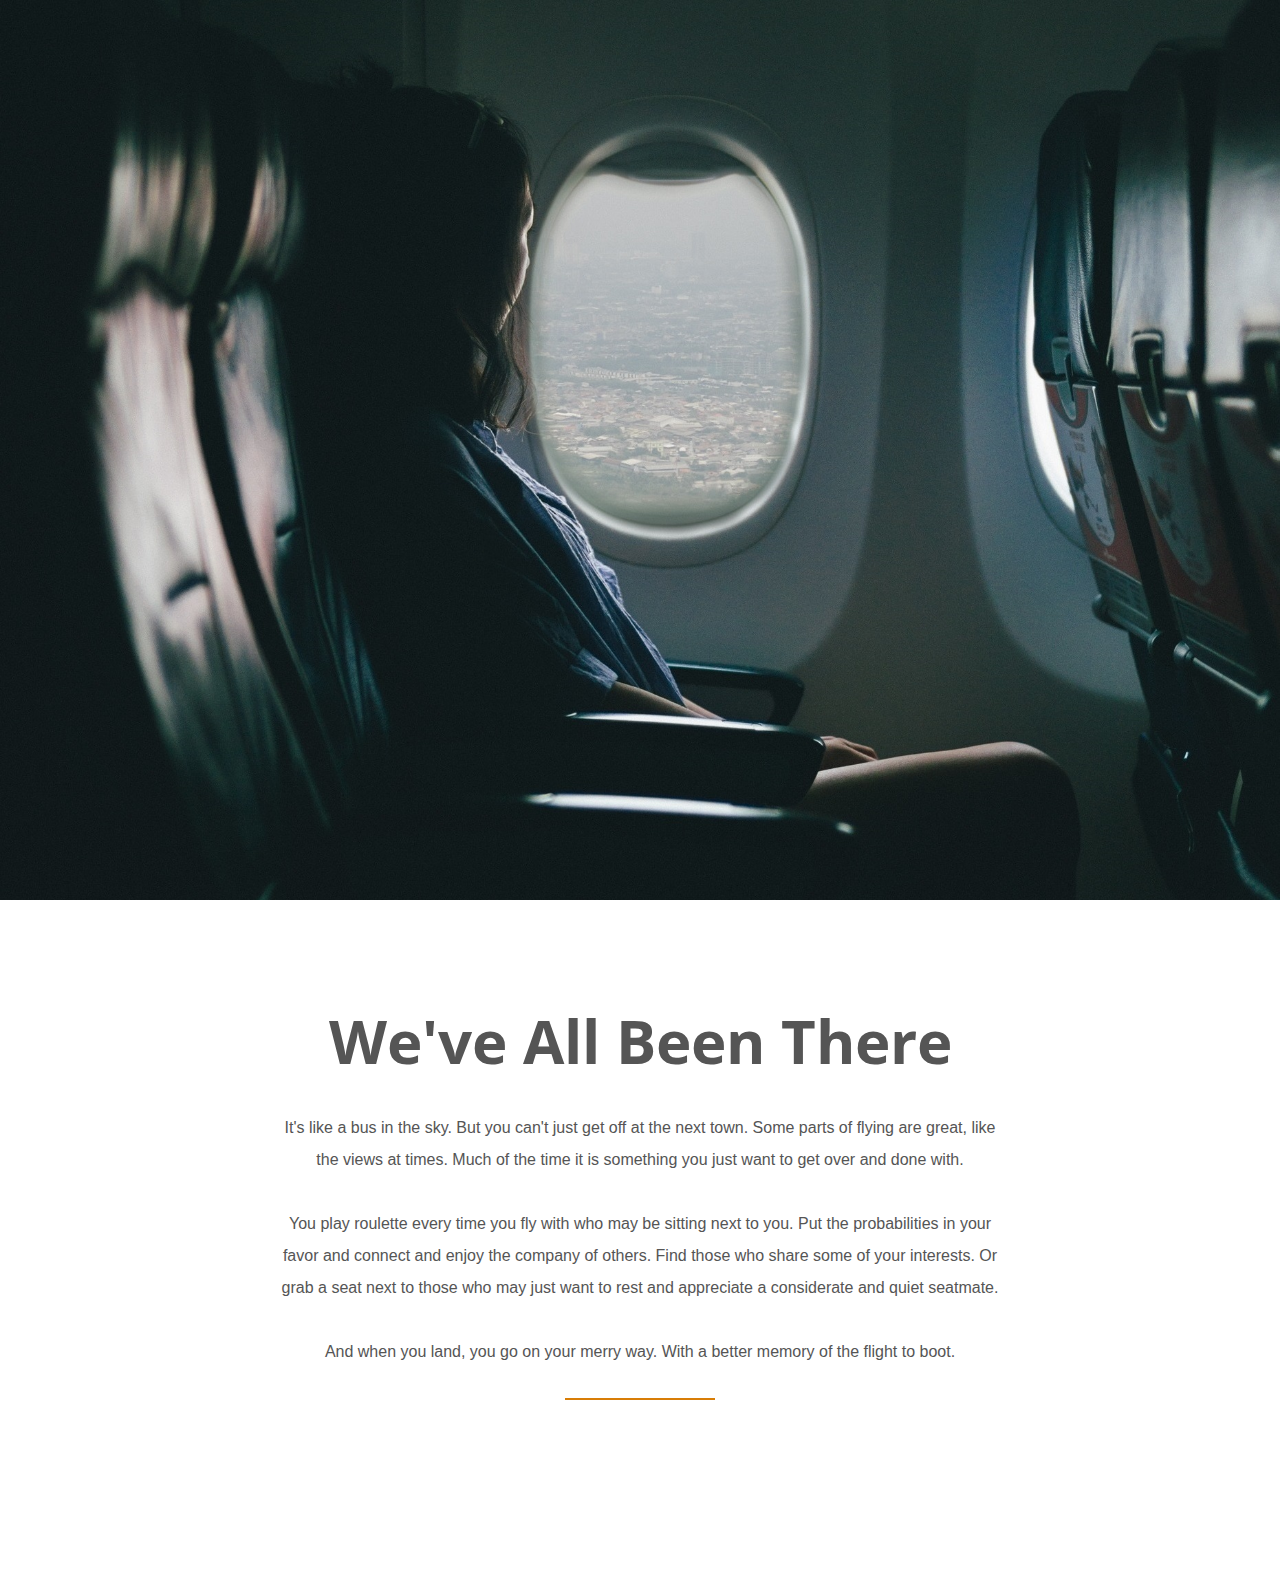
==== index.html @ ed161af6 "Update index.html" ====
<!DOCTYPE html>
<html>
<head>
    <meta charset="utf-8" />
    <meta http-equiv="X-UA-Compatible" content="IE=edge">
   <meta name="viewport" content="width=device-width, initial-scale=1">
   <title>GoodPlaneFun</title>

    <link href="https://fonts.googleapis.com/css?family=Open+Sans" rel="stylesheet">
	<link href="https://fonts.googleapis.com/css?family=Quicksand" rel="stylesheet">
    <link rel="stylesheet" href="https://maxcdn.bootstrapcdn.com/font-awesome/4.6.0/css/font-awesome.min.css">
    <link rel="stylesheet" type="text/css" media="screen" href="./main.css" />
    <script src="main.js"></script>
</head>

<body>
    <header>
        <h2><a href="#">GoodPlaneFun</a></h2>
        <nav> 
<!--             <li><a href="#">Input</a></li>   -->
            <li><a href="#">About</a></li> 
            <li><a href="#">Contact</a></li> 
        </nav>

    </header>


<section class="hero" >
    <div class="background-image" style="background-image: url(assets/img/plane2.jpg);"></div>
    <div class="hero-content-area">
    <h1>GoodPlaneFun</h1>
    <h3>Flying the friendly skies.</h3>
    <a href="page2.html" class="btn">Come On-Board</a></div>
</section>
<section class="our-work">
    <h3 class="title">We've all been there</h3>
    <p>It's like a bus in the sky. But you can't just get off at the next town. Some parts of flying are great, like the 
            views at times. Much of the time it is something you just want to get over and done with. 
            <br />
            <br />  
            You play roulette every time you fly with who may be sitting next to you. 
            Put the probabilities in your favor and connect and enjoy the company of others.
            Find those who share some of your interests. Or grab a seat next to those who may just 
            want to rest and appreciate a considerate and quiet seatmate.
            <br />
            <br />     
            And when you land, you go on your merry way. With a better memory
           of the flight to boot. </p>

    <hr>

</section>
 

</body>
</html>
---- main.css ----
* {
    margin: 0;
    padding: 0;
    box-sizing: border-box;
}

html {
    font: normal 16px sans-serif;
    color: #555;
}

nav {
    list-style: none;
}

a {
    text-decoration: none;
    opacity: .8;
    font: #fff;
    color: inherit;
    cursor: pointer;
  
}

a:hover {
    opacity: 1;
}

a.btn{
	color: #fff;
	border-radius: 4px;
	text-transform: uppercase;
/* 	background-color: rgb(18, 33, 247); */
	background-color: rgb(216, 125, 6);
	font-weight: 800;
	text-align: center;
}
hr{
	width: 150px;
	height: 2px;
	background-color: rgb(216, 125, 6);
	border: 0;
	margin-bottom: 80px;
}


section {
    display: flex;
    flex-direction: column;
    align-items: center;
    padding: 100px;
}
section h3.title {
    text-transform: capitalize;
    font: bold 60px 'Open Sans', sans-serif;
    margin-bottom: 30px;
    text-align: center;

}

section p {
    max-width: 775px;
    line-height: 2;
    padding: 0 20px;
    margin-bottom: 30px;
    text-align: center;
}


header {
    position: absolute;
    width: 100%;
    display: flex;
    justify-content: space-around;
    align-items: center;
    padding: 35px 100px 0;
    animation: fadein 1s .5s forwards;
    opacity: 0;
    color: #fff;
}

@keyframes fadein {
    100% {
        opacity: 1;
    }
}


header h2 {
    font-family: sans-serif;
}

header nav {
    display: flex;
    margin-right: -15px;
}

header nav li {
    margin: 0 15px;
}


.hero {
    position: relative;
    justify-content: center;
    text-align: center;
    min-height: 100vh;
    color: #fff;
}

.hero .background-image {
    position: absolute;
    top: 0;
    left: 0;
    width: 100%;
    height: 100%;
    background-size: cover;
    z-index: -1;
    background-color: #555;
}

.hero h1 {
    font: bold 60px sans-serif;
    margin-bottom: 15px;
    }

.hero h3 {
    font: normal 28px sans-serif;
    margin-bottom: 40px;
}

.hero a.btn {
    padding: 20px 46px;
}

.hero-content-area {
    opacity: 0;
    margin-top: 100px;
    animation: 1s slidefade 1s forwards;

}

@keyframes slidefade {
    100% {
        opacity: 1;
        margin: 0;
    }
}
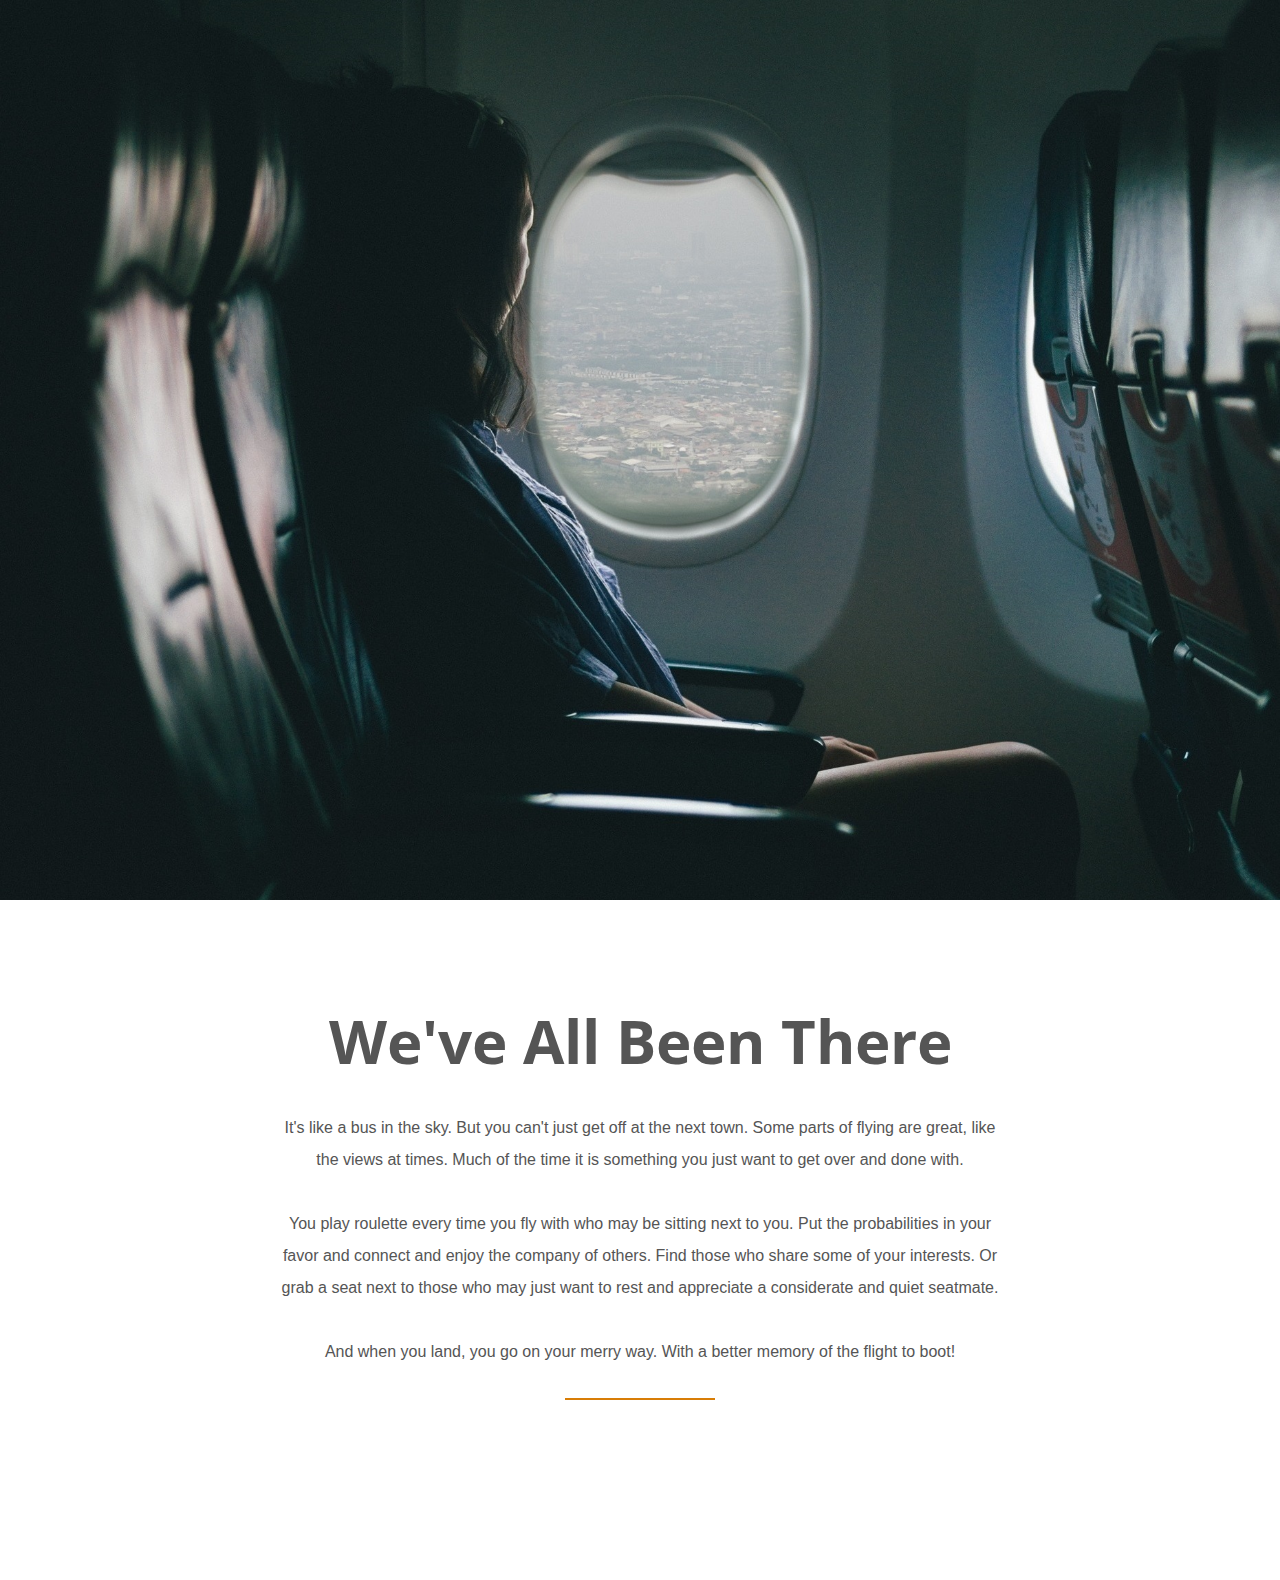
==== commit 2ebb8618: "Update index.html" ====
--- a/index.html
+++ b/index.html
@@ -17,7 +17,7 @@
     <header>
         <h2><a href="#">GoodPlaneFun</a></h2>
         <nav> 
-<!--             <li><a href="#">Input</a></li>   -->
+            <!-- <li><a href="#">Input</a></li>   -->
             <li><a href="#">About</a></li> 
             <li><a href="#">Contact</a></li> 
         </nav>
@@ -29,8 +29,8 @@
     <div class="background-image" style="background-image: url(assets/img/plane2.jpg);"></div>
     <div class="hero-content-area">
     <h1>GoodPlaneFun</h1>
-    <h3>Flying the friendly skies.</h3>
-    <a href="page2.html" class="btn">Come On-Board</a></div>
+    <h3>Fly the friendly skies.</h3>
+    <a href="page2.html" class="btn">Take Off</a></div>
 </section>
 <section class="our-work">
     <h3 class="title">We've all been there</h3>
@@ -45,7 +45,7 @@
             <br />
             <br />     
             And when you land, you go on your merry way. With a better memory
-           of the flight to boot. </p>
+           of the flight to boot! </p>
 
     <hr>
 
--- a/main.css
+++ b/main.css
@@ -30,8 +30,8 @@
 	color: #fff;
 	border-radius: 4px;
 	text-transform: uppercase;
-/* 	background-color: rgb(18, 33, 247); */
-	background-color: rgb(216, 125, 6);
+	background-color: rgb(18, 33, 247);
+/* 	background-color: rgb(216, 125, 6); */
 	font-weight: 800;
 	text-align: center;
 }
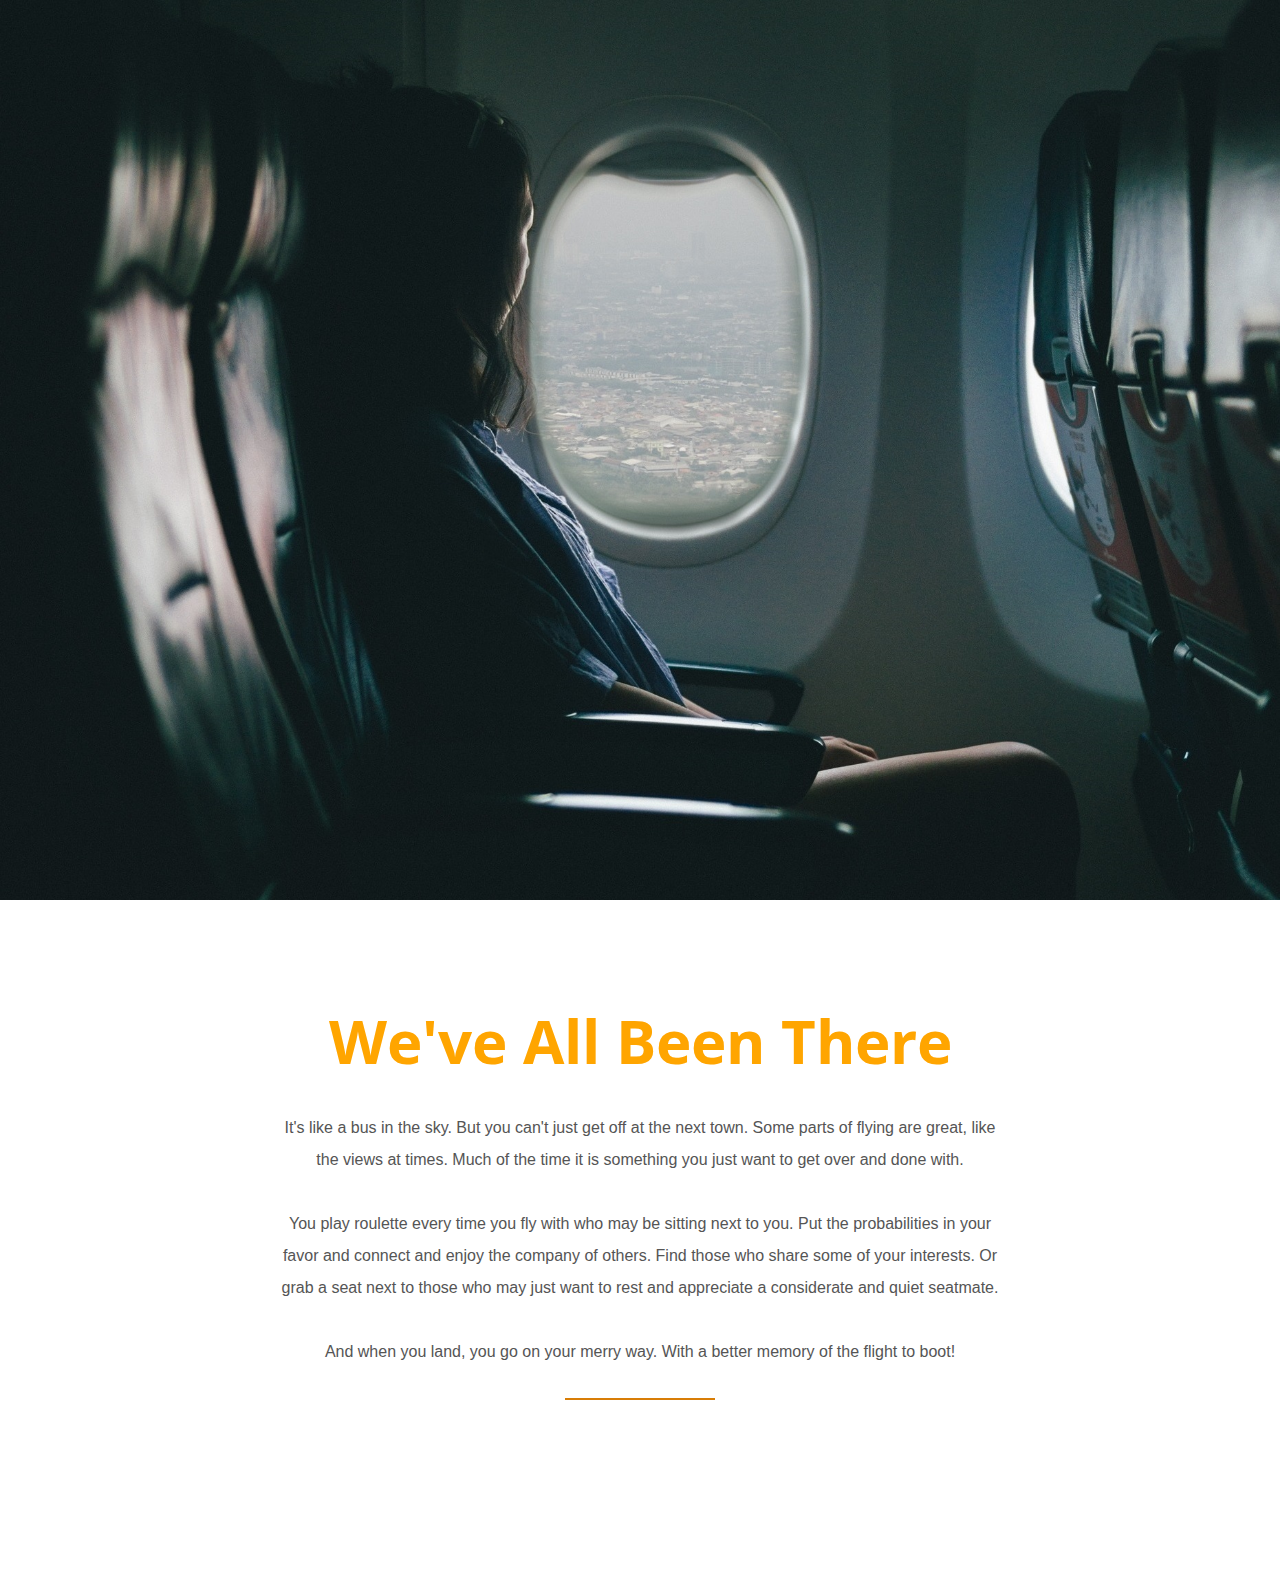
==== commit e43c5f5c: "Update index.html" ====
--- a/index.html
+++ b/index.html
@@ -17,7 +17,7 @@
     <header>
         <h2><a href="#">GoodPlaneFun</a></h2>
         <nav> 
-            <!-- <li><a href="#">Input</a></li>   -->
+            <li><a href="https://www.flightradar24.com/">FlightRadar24</a></li>  
             <li><a href="#">About</a></li> 
             <li><a href="#">Contact</a></li> 
         </nav>
--- a/main.css
+++ b/main.css
@@ -9,14 +9,14 @@
     color: #555;
 }
 
-nav {
+ul, nav {
     list-style: none;
 }
 
 a {
     text-decoration: none;
     opacity: .8;
-    font: #fff;
+    /* font: #fff; */
     color: inherit;
     cursor: pointer;
   
@@ -29,9 +29,8 @@
 a.btn{
 	color: #fff;
 	border-radius: 4px;
-	text-transform: uppercase;
+	text-transform: uppercase;  
 	background-color: rgb(18, 33, 247);
-/* 	background-color: rgb(216, 125, 6); */
 	font-weight: 800;
 	text-align: center;
 }
@@ -50,7 +49,26 @@
     align-items: center;
     padding: 100px;
 }
+/* @media (max-width: 1000px){
+
+	section{
+		padding: 100px 50px;
+	}
+
+}
+
+@media (max-width: 600px){
+
+	section{
+		padding: 80px 30px;
+	}
+
+} */
+
+
+
 section h3.title {
+    color: orange;
     text-transform: capitalize;
     font: bold 60px 'Open Sans', sans-serif;
     margin-bottom: 30px;
@@ -65,13 +83,22 @@
     margin-bottom: 30px;
     text-align: center;
 }
+/* ul.grid{
+	width: 100%;
+	display: flex;
+	flex-wrap: wrap;
+	justify-content: center;
+} */
 
 
 header {
     position: absolute;
+    top: 0;
+    left: 0;
+    z-index: 10;
     width: 100%;
     display: flex;
-    justify-content: space-around;
+    justify-content: space-between;
     align-items: center;
     padding: 35px 100px 0;
     animation: fadein 1s .5s forwards;
@@ -85,20 +112,43 @@
     }
 }
 
-
 header h2 {
-    font-family: sans-serif;
+	font-family: 'Quicksand', sans-serif;
 }
 
 header nav {
     display: flex;
-    margin-right: -15px;
+    /* margin-right: -15px; */
 }
 
 header nav li {
     margin: 0 15px;
 }
 
+/* header nav li:first-child{
+	margin-left: 0;	
+}
+
+header nav li:last-child{
+	margin-right: 0;	
+} */
+
+/* @media (max-width: 1000px){
+	header{
+		padding: 20px 50px;
+	}
+}
+
+
+@media (max-width: 700px){
+	header{
+		flex-direction: column;		
+	}
+
+	header h2{
+		margin-bottom: 15px;
+	}
+} */
 
 .hero {
     position: relative;
@@ -118,14 +168,27 @@
     z-index: -1;
     background-color: #555;
 }
+/* hero .background-image:after{
+	content: '';
+	position: absolute;
+	top: 0;
+	left: 0;
+	width: 100%;
+	height: 100%;
+	background-color: #414a4f;
+	opacity: 0.75;
+} */
+
+
+
 
 .hero h1 {
-    font: bold 60px sans-serif;
+	font: bold 60px 'Open Sans', sans-serif;
     margin-bottom: 15px;
     }
 
 .hero h3 {
-    font: normal 28px sans-serif;
+	font: normal 28px 'Open Sans', sans-serif;
     margin-bottom: 40px;
 }
 
@@ -147,3 +210,22 @@
     }
 }
 
+/* @media (max-width: 800px){
+
+	.hero{
+		min-height: 600px;
+	}
+
+	.hero h1{
+		font-size: 48px;
+	}
+
+	.hero h3{
+		font-size: 24px;
+	}
+
+	.hero a.btn{
+		padding: 15px 40px;
+	}
+
+} */
